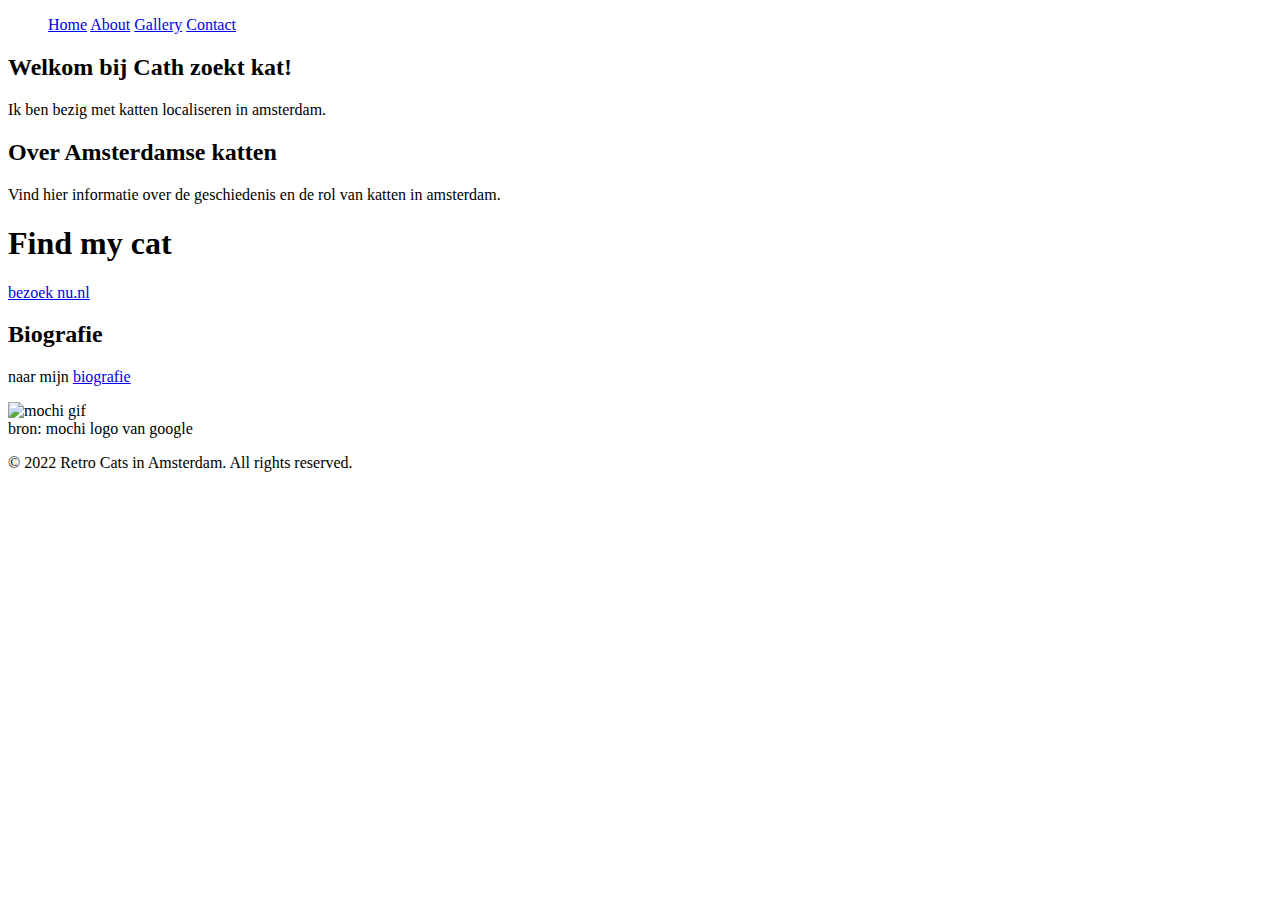
==== index.html @ 12c35d0b "Add files via upload" ====
<!DOCTYPE html>
<html lang="en">
<head>
    <meta charset="UTF-8">
    <meta name="viewport" content="width=device-width, initial-scale=1.0">
    <title>Find my cat!</title>
</head>

<body> 
    <!--logo -->
    <ul>
        <a href="#home">Home</a>
        <a href="katten in amsterdam">About</a>
        <a href="#plattengrond">Gallery</a>
        <a href="#contact">Contact</a>
      </ul>

<header>
    <h2>Welkom bij Cath zoekt kat!</h2>
    <p> Ik ben bezig met katten localiseren in amsterdam.</p>

    <h2>Over Amsterdamse katten </h2>
    <p>Vind hier informatie over de geschiedenis en de rol van katten in amsterdam.</p>
</header>

<main>
<h1> Find my cat </h1>
<a href="https:// nu.nl"> bezoek nu.nl </a>
<h2> Biografie</h2>
<p>naar mijn <a href="biografie.html"> biografie</a></p>

 <img src="mochi.gif" alt="mochi gif" /> 
 <figcaption> bron: mochi logo van google </figcaption>
</main>

<footer>
     <p>&copy; 2022 Retro Cats in Amsterdam. All rights reserved.</p>
<!-- Linkjes naar... -->
</footer>
</body>
</html>
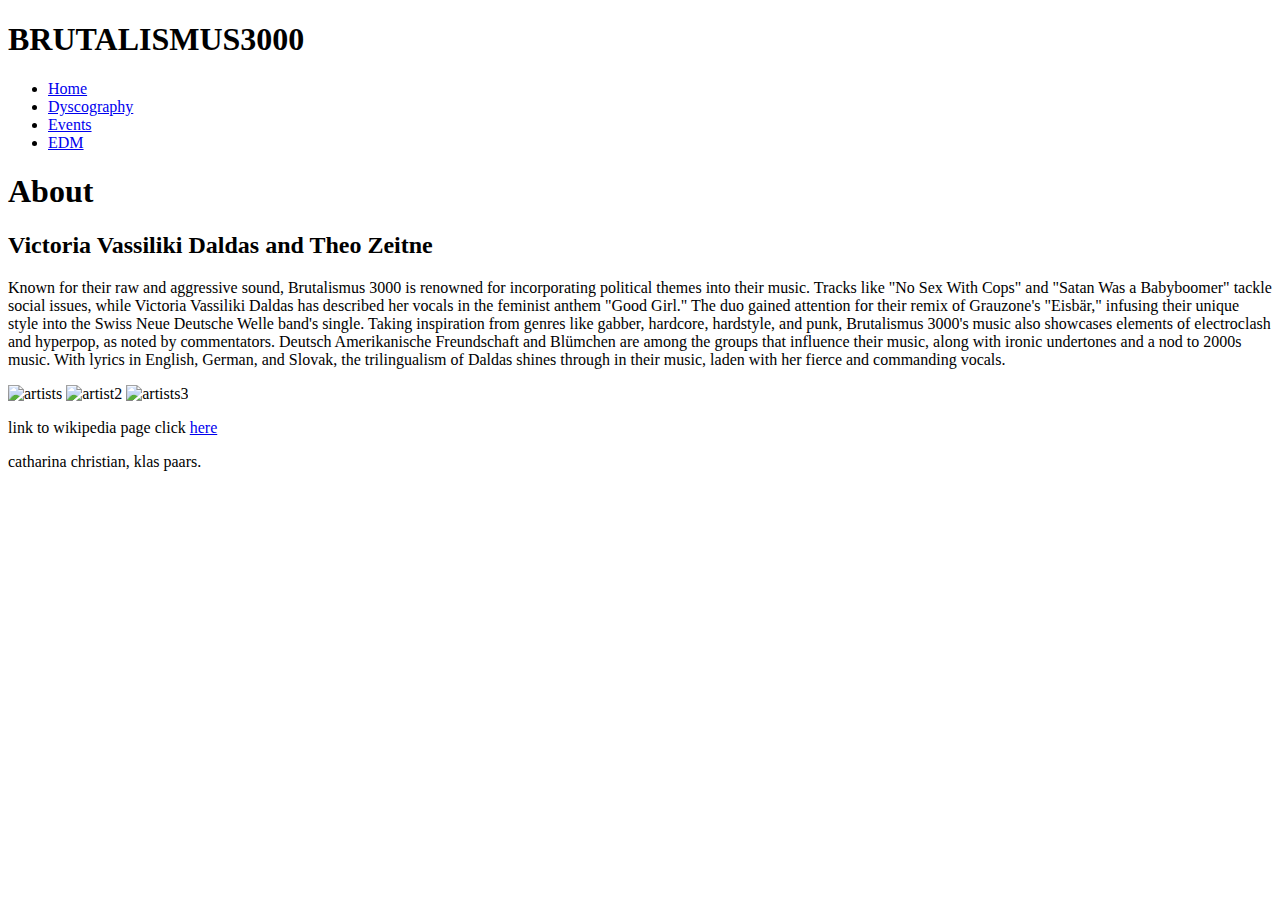
==== commit 80be16da: "Add files via upload" ====
--- a/index.html
+++ b/index.html
@@ -2,40 +2,49 @@
 <html lang="en">
 <head>
     <meta charset="UTF-8">
-    <meta name="viewport" content="width=device-width, initial-scale=1.0">
-    <title>Find my cat!</title>
+    <meta name="brutalismus3000" content="width=device-width, initial-scale=1.0">
+    <title>BRUTALISMUS3000</title>
+    <link rel="stylesheet" type="text/css" href="css/style.css">
 </head>
 
-<body> 
-    <!--logo -->
+<body>
+  <header>
+    <h1>BRUTALISMUS3000</h1>
+  </header>
+  
+  <nav>
     <ul>
-        <a href="#home">Home</a>
-        <a href="katten in amsterdam">About</a>
-        <a href="#plattengrond">Gallery</a>
-        <a href="#contact">Contact</a>
-      </ul>
+      <li><a href="index.html">Home</a></li>
+      <li><a href="discography.html"> Dyscography</a></li>
+      <li><a href="events.html"> Events</a></li>
+      <li><a href="EDM.html">EDM</a></li>
+    </ul>
+  </nav>
+  
+  <main>
+  <section>
+    <h1>About </h1>
+    <h2>Victoria Vassiliki Daldas and Theo Zeitne</h2>
+    <p>
+      Known for their raw and aggressive sound, Brutalismus 3000 is renowned for incorporating political themes into their music. Tracks like "No Sex With Cops" and "Satan Was a Babyboomer" tackle social issues, while Victoria Vassiliki Daldas has described her vocals in the feminist anthem "Good Girl." The duo gained attention for their remix of Grauzone's "Eisbär," infusing their unique style into the Swiss Neue Deutsche Welle band's single. Taking inspiration from genres like gabber, hardcore, hardstyle, and punk, Brutalismus 3000's music also showcases elements of electroclash and hyperpop, as noted by commentators. Deutsch Amerikanische Freundschaft and Blümchen are among the groups that influence their music, along with ironic undertones and a nod to 2000s music. With lyrics in English, German, and Slovak, the trilingualism of Daldas shines through in their music, laden with her fierce and commanding vocals.
+    </p>
+  </section>
+  
+      <div> 
+        <img src="img/brutalismus3000.jpg" alt="artists">
+        <img src="img/huge_avatar.jpeg" alt="artist2">
+        <img src="img/759463d3ce982b13cefd3b8a66f65d8d.jpeg" alt="artists3">
+      </div>
 
-<header>
-    <h2>Welkom bij Cath zoekt kat!</h2>
-    <p> Ik ben bezig met katten localiseren in amsterdam.</p>
-
-    <h2>Over Amsterdamse katten </h2>
-    <p>Vind hier informatie over de geschiedenis en de rol van katten in amsterdam.</p>
-</header>
-
-<main>
-<h1> Find my cat </h1>
-<a href="https:// nu.nl"> bezoek nu.nl </a>
-<h2> Biografie</h2>
-<p>naar mijn <a href="biografie.html"> biografie</a></p>
-
- <img src="mochi.gif" alt="mochi gif" /> 
- <figcaption> bron: mochi logo van google </figcaption>
-</main>
-
-<footer>
-     <p>&copy; 2022 Retro Cats in Amsterdam. All rights reserved.</p>
-<!-- Linkjes naar... -->
-</footer>
+  <section>
+    <p> link to wikipedia page click <a href="https://en.wikipedia.org/wiki/Brutalismus_3000"> here</a></p>
+  </section>
+ 
+  </main>
+  
+  <footer>
+    <p> catharina christian, klas paars.</p>
+  </footer>
+  
 </body>
-</html>+</html>
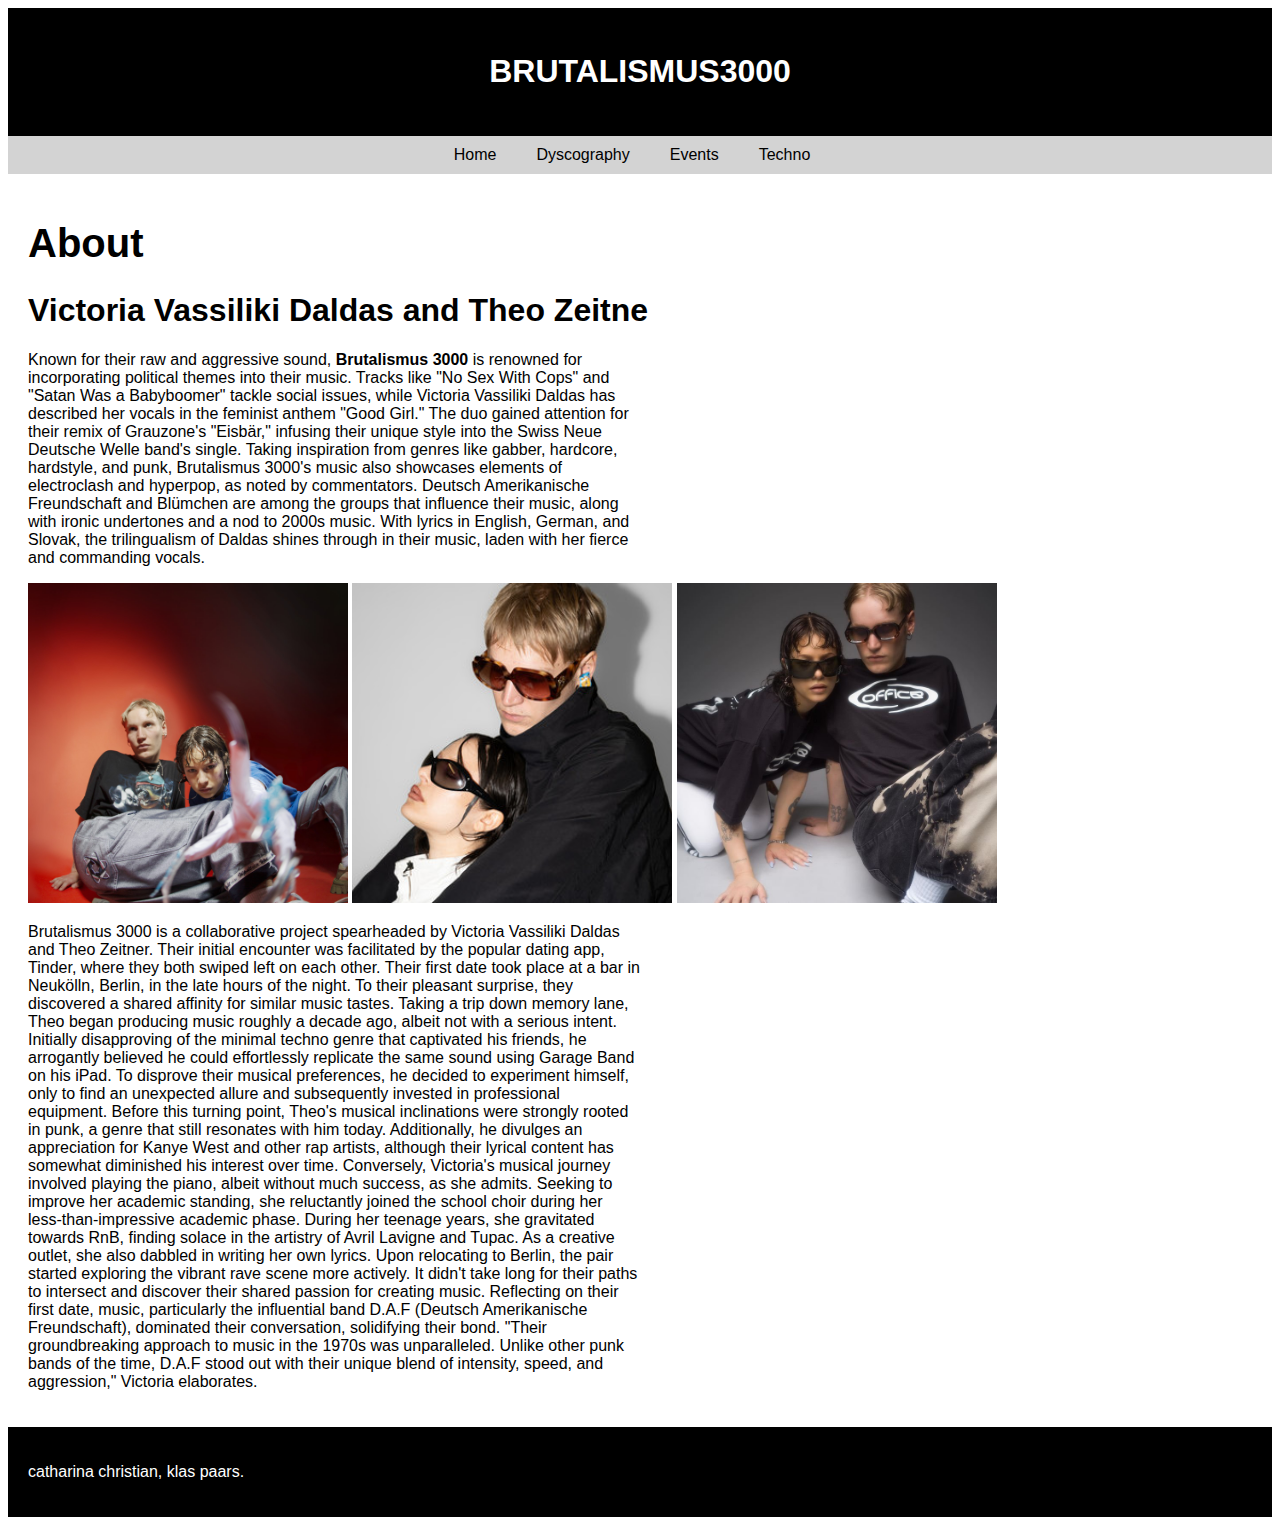
==== commit a76166c2: "Add files via upload" ====
--- a/index.html
+++ b/index.html
@@ -10,35 +10,38 @@
 <body>
   <header>
     <h1>BRUTALISMUS3000</h1>
+
   </header>
-  
   <nav>
     <ul>
-      <li><a href="index.html">Home</a></li>
-      <li><a href="discography.html"> Dyscography</a></li>
-      <li><a href="events.html"> Events</a></li>
-      <li><a href="EDM.html">EDM</a></li>
+      <li class="button"><a href="index.html">Home</a></li>
+      <li class="button"><a href="discography.html"> Dyscography</a></li>
+      <li class="button"><a href="events.html"> Events</a></li>
+      <li class="button"><a href="techno.html">Techno</a></li>
     </ul>
   </nav>
   
   <main>
-  <section>
-    <h1>About </h1>
-    <h2>Victoria Vassiliki Daldas and Theo Zeitne</h2>
-    <p>
-      Known for their raw and aggressive sound, Brutalismus 3000 is renowned for incorporating political themes into their music. Tracks like "No Sex With Cops" and "Satan Was a Babyboomer" tackle social issues, while Victoria Vassiliki Daldas has described her vocals in the feminist anthem "Good Girl." The duo gained attention for their remix of Grauzone's "Eisbär," infusing their unique style into the Swiss Neue Deutsche Welle band's single. Taking inspiration from genres like gabber, hardcore, hardstyle, and punk, Brutalismus 3000's music also showcases elements of electroclash and hyperpop, as noted by commentators. Deutsch Amerikanische Freundschaft and Blümchen are among the groups that influence their music, along with ironic undertones and a nod to 2000s music. With lyrics in English, German, and Slovak, the trilingualism of Daldas shines through in their music, laden with her fierce and commanding vocals.
-    </p>
-  </section>
+    <section>
+      <h1 class="titel">About </h1> <h2></h2>
+    </section>
+
+    <article>
+        <h1>Victoria Vassiliki Daldas and Theo Zeitne</h1>
+        <p>Known for their raw and aggressive sound, <strong> Brutalismus 3000 </strong> is renowned for incorporating political themes into their music. Tracks like "No Sex With Cops" and "Satan Was a Babyboomer" tackle social issues, while Victoria Vassiliki Daldas has described her vocals in the feminist anthem "Good Girl." The duo gained attention for their remix of Grauzone's "Eisbär," infusing their unique style into the Swiss Neue Deutsche Welle band's single. Taking inspiration from genres like gabber, hardcore, hardstyle, and punk, Brutalismus 3000's music also showcases elements of electroclash and hyperpop, as noted by commentators. Deutsch Amerikanische Freundschaft and Blümchen are among the groups that influence their music, along with ironic undertones and a nod to 2000s music. With lyrics in English, German, and Slovak, the trilingualism of Daldas shines through in their music, laden with her fierce and commanding vocals.</p>
+    </article>
   
       <div> 
         <img src="img/brutalismus3000.jpg" alt="artists">
-        <img src="img/huge_avatar.jpeg" alt="artist2">
-        <img src="img/759463d3ce982b13cefd3b8a66f65d8d.jpeg" alt="artists3">
+        <img src="img/brutalismus2.jpeg" alt="artist2">
+        <img src="img/image1.jpeg" alt="artists3">
       </div>
 
-  <section>
-    <p> link to wikipedia page click <a href="https://en.wikipedia.org/wiki/Brutalismus_3000"> here</a></p>
-  </section>
+    <article>
+     <p> 
+        Brutalismus 3000 is a collaborative project spearheaded by Victoria Vassiliki Daldas and Theo Zeitner. Their initial encounter was facilitated by the popular dating app, Tinder, where they both swiped left on each other. Their first date took place at a bar in Neukölln, Berlin, in the late hours of the night. To their pleasant surprise, they discovered a shared affinity for similar music tastes. Taking a trip down memory lane, Theo began producing music roughly a decade ago, albeit not with a serious intent. Initially disapproving of the minimal techno genre that captivated his friends, he arrogantly believed he could effortlessly replicate the same sound using Garage Band on his iPad. To disprove their musical preferences, he decided to experiment himself, only to find an unexpected allure and subsequently invested in professional equipment. Before this turning point, Theo's musical inclinations were strongly rooted in punk, a genre that still resonates with him today. Additionally, he divulges an appreciation for Kanye West and other rap artists, although their lyrical content has somewhat diminished his interest over time. Conversely, Victoria's musical journey involved playing the piano, albeit without much success, as she admits. Seeking to improve her academic standing, she reluctantly joined the school choir during her less-than-impressive academic phase. During her teenage years, she gravitated towards RnB, finding solace in the artistry of Avril Lavigne and Tupac. As a creative outlet, she also dabbled in writing her own lyrics. Upon relocating to Berlin, the pair started exploring the vibrant rave scene more actively. It didn't take long for their paths to intersect and discover their shared passion for creating music. Reflecting on their first date, music, particularly the influential band D.A.F (Deutsch Amerikanische Freundschaft), dominated their conversation, solidifying their bond. "Their groundbreaking approach to music in the 1970s was unparalleled. Unlike other punk bands of the time, D.A.F stood out with their unique blend of intensity, speed, and aggression," Victoria elaborates.</p>
+    </p>
+    </article>
  
   </main>
   
--- a/css/style.css
+++ b/css/style.css
@@ -0,0 +1,115 @@
+flexbox en grid
+uitleg over plaatje links rechts
+
+body {
+  font-family: 'Franklin Gothic Medium', 'Arial Narrow', Arial, sans-serif;
+  margin: 0;
+  padding: 0;
+}
+
+
+header {
+  background-color: black;
+  font-family: 'Franklin Gothic Medium', 'Arial Narrow', Arial, sans-serif;
+  color: white;
+  padding: 1.5em;
+  margin: 0;
+  text-align: center;
+}
+
+nav ul { 
+  padding: 0;
+  margin: 0;
+  background-color: lightgray;
+  text-align: center;
+  justify-content: space-evenly;
+}
+
+nav li {
+  display: inline-block;
+  margin-right: 1em;
+}
+
+nav li a {
+  font-family: 'Franklin Gothic Medium', 'Arial Narrow', Arial, sans-serif;
+  display: block;
+  padding: 0.625em;
+  color: black;
+  text-decoration: none;
+}
+
+
+main {
+  font-family: 'Franklin Gothic Medium', 'Arial Narrow', Arial, sans-serif;
+  padding: 1.25em;
+}
+
+.titel {
+  padding: 1,25em;
+  font-size: 2.5em;
+  text-align: left;
+}
+
+footer {
+  background-color: black;
+  color: white;
+  padding: 1.25em;
+  text-align: left;
+  font-family: 'Franklin Gothic Medium', 'Arial Narrow', Arial, sans-serif;
+
+}
+
+body article p{
+  max-width: 50%;
+}
+
+section img , div img {
+  width: 20em;
+  height: 20em;
+  margin-left: auto;
+  
+}
+section article img {
+  width: 8em;
+  height: 8em;
+  float: right;
+}
+
+section article h4 {
+color: red;
+font-family:monospace;
+font-size: xx-large;
+padding: 0.1em;
+margin: 0.5em;
+
+}
+
+section article p {
+color: white;
+font-size: x-large;
+font-family: monospace;
+margin: 1.3em;
+
+}
+
+main section article {
+  background-color: black;
+  padding: 1.25em;
+  margin: 0.2em;
+  border-radius: 1.25em;
+}
+
+section h1 h2 p {
+  padding: 0.1em;
+  margin: 1em;
+  font-size: x-large;
+}
+
+.button :hover {
+  padding: 0.1875em;
+  transform: scale(1.3);
+}
+
+audio {
+  border-radius: 1em;
+}
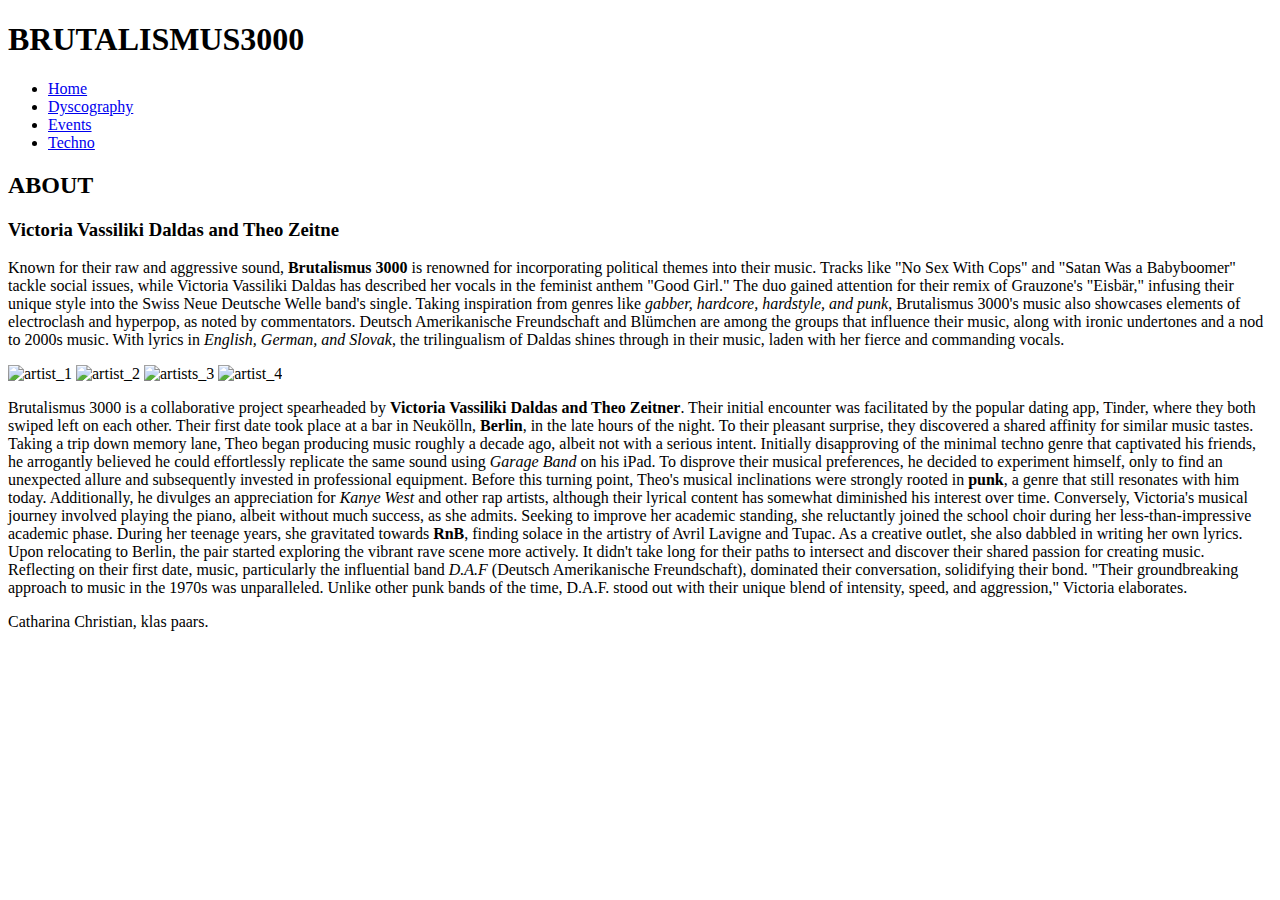
==== commit c5f55946: "Add files via upload" ====
--- a/index.html
+++ b/index.html
@@ -8,9 +8,8 @@
 </head>
 
 <body>
-  <header>
-    <h1>BRUTALISMUS3000</h1>
-
+  <header class="websitenaam">
+    <h1> BRUTALISMUS3000</h1>
   </header>
   <nav>
     <ul>
@@ -22,31 +21,28 @@
   </nav>
   
   <main>
-    <section>
-      <h1 class="titel">About </h1> <h2></h2>
-    </section>
 
     <article>
-        <h1>Victoria Vassiliki Daldas and Theo Zeitne</h1>
-        <p>Known for their raw and aggressive sound, <strong> Brutalismus 3000 </strong> is renowned for incorporating political themes into their music. Tracks like "No Sex With Cops" and "Satan Was a Babyboomer" tackle social issues, while Victoria Vassiliki Daldas has described her vocals in the feminist anthem "Good Girl." The duo gained attention for their remix of Grauzone's "Eisbär," infusing their unique style into the Swiss Neue Deutsche Welle band's single. Taking inspiration from genres like gabber, hardcore, hardstyle, and punk, Brutalismus 3000's music also showcases elements of electroclash and hyperpop, as noted by commentators. Deutsch Amerikanische Freundschaft and Blümchen are among the groups that influence their music, along with ironic undertones and a nod to 2000s music. With lyrics in English, German, and Slovak, the trilingualism of Daldas shines through in their music, laden with her fierce and commanding vocals.</p>
+      <h2 class="titel">ABOUT</h2>
+        <h3>Victoria Vassiliki Daldas and Theo Zeitne</h3>
+          <p>Known for their raw and aggressive sound, <strong> Brutalismus 3000 </strong> is renowned for incorporating political themes into their music. Tracks like "No Sex With Cops" and "Satan Was a Babyboomer" tackle social issues, while Victoria Vassiliki Daldas has described her vocals in the feminist anthem "Good Girl." The duo gained attention for their remix of Grauzone's "Eisbär," infusing their unique style into the Swiss Neue Deutsche Welle band's single. Taking inspiration from genres like <em>gabber, hardcore, hardstyle, and punk</em>, Brutalismus 3000's music also showcases elements of electroclash and hyperpop, as noted by commentators. Deutsch Amerikanische Freundschaft and Blümchen are among the groups that influence their music, along with ironic undertones and a nod to 2000s music. With lyrics in <em>English, German, and Slovak</em>, the trilingualism of Daldas shines through in their music, laden with her fierce and commanding vocals.</p>    
     </article>
   
-      <div> 
-        <img src="img/brutalismus3000.jpg" alt="artists">
-        <img src="img/brutalismus2.jpeg" alt="artist2">
-        <img src="img/image1.jpeg" alt="artists3">
+      <div class="artist"> 
+        <img src="img/artist1.jpg" alt="artist_1">
+        <img src="img/artist2.jpeg" alt="artist_2">
+        <img src="img/artist3.jpeg" alt="artists_3">
+        <img src="img/artist4.jpg" alt="artist_4">
       </div>
 
     <article>
-     <p> 
-        Brutalismus 3000 is a collaborative project spearheaded by Victoria Vassiliki Daldas and Theo Zeitner. Their initial encounter was facilitated by the popular dating app, Tinder, where they both swiped left on each other. Their first date took place at a bar in Neukölln, Berlin, in the late hours of the night. To their pleasant surprise, they discovered a shared affinity for similar music tastes. Taking a trip down memory lane, Theo began producing music roughly a decade ago, albeit not with a serious intent. Initially disapproving of the minimal techno genre that captivated his friends, he arrogantly believed he could effortlessly replicate the same sound using Garage Band on his iPad. To disprove their musical preferences, he decided to experiment himself, only to find an unexpected allure and subsequently invested in professional equipment. Before this turning point, Theo's musical inclinations were strongly rooted in punk, a genre that still resonates with him today. Additionally, he divulges an appreciation for Kanye West and other rap artists, although their lyrical content has somewhat diminished his interest over time. Conversely, Victoria's musical journey involved playing the piano, albeit without much success, as she admits. Seeking to improve her academic standing, she reluctantly joined the school choir during her less-than-impressive academic phase. During her teenage years, she gravitated towards RnB, finding solace in the artistry of Avril Lavigne and Tupac. As a creative outlet, she also dabbled in writing her own lyrics. Upon relocating to Berlin, the pair started exploring the vibrant rave scene more actively. It didn't take long for their paths to intersect and discover their shared passion for creating music. Reflecting on their first date, music, particularly the influential band D.A.F (Deutsch Amerikanische Freundschaft), dominated their conversation, solidifying their bond. "Their groundbreaking approach to music in the 1970s was unparalleled. Unlike other punk bands of the time, D.A.F stood out with their unique blend of intensity, speed, and aggression," Victoria elaborates.</p>
-    </p>
+     <p> Brutalismus 3000 is a collaborative project spearheaded by <strong>Victoria Vassiliki Daldas and Theo Zeitner</strong>. Their initial encounter was facilitated by the popular dating app, Tinder, where they both swiped left on each other. Their first date took place at a bar in Neukölln, <strong>Berlin</strong>, in the late hours of the night. To their pleasant surprise, they discovered a shared affinity for similar music tastes. Taking a trip down memory lane, Theo began producing music roughly a decade ago, albeit not with a serious intent. Initially disapproving of the minimal techno genre that captivated his friends, he arrogantly believed he could effortlessly replicate the same sound using <em>Garage Band</em> on his iPad. To disprove their musical preferences, he decided to experiment himself, only to find an unexpected allure and subsequently invested in professional equipment. Before this turning point, Theo's musical inclinations were strongly rooted in <strong>punk</strong>, a genre that still resonates with him today. Additionally, he divulges an appreciation for <em>Kanye West</em> and other rap artists, although their lyrical content has somewhat diminished his interest over time. Conversely, Victoria's musical journey involved playing the piano, albeit without much success, as she admits. Seeking to improve her academic standing, she reluctantly joined the school choir during her less-than-impressive academic phase. During her teenage years, she gravitated towards <strong>RnB</strong>, finding solace in the artistry of Avril Lavigne and Tupac. As a creative outlet, she also dabbled in writing her own lyrics. Upon relocating to Berlin, the pair started exploring the vibrant rave scene more actively. It didn't take long for their paths to intersect and discover their shared passion for creating music. Reflecting on their first date, music, particularly the influential band <em>D.A.F</em> (Deutsch Amerikanische Freundschaft), dominated their conversation, solidifying their bond. "Their groundbreaking approach to music in the 1970s was unparalleled. Unlike other punk bands of the time, D.A.F. stood out with their unique blend of intensity, speed, and aggression," Victoria elaborates.</p>
     </article>
  
   </main>
   
   <footer>
-    <p> catharina christian, klas paars.</p>
+    <p> Catharina Christian, klas paars.</p>
   </footer>
   
 </body>
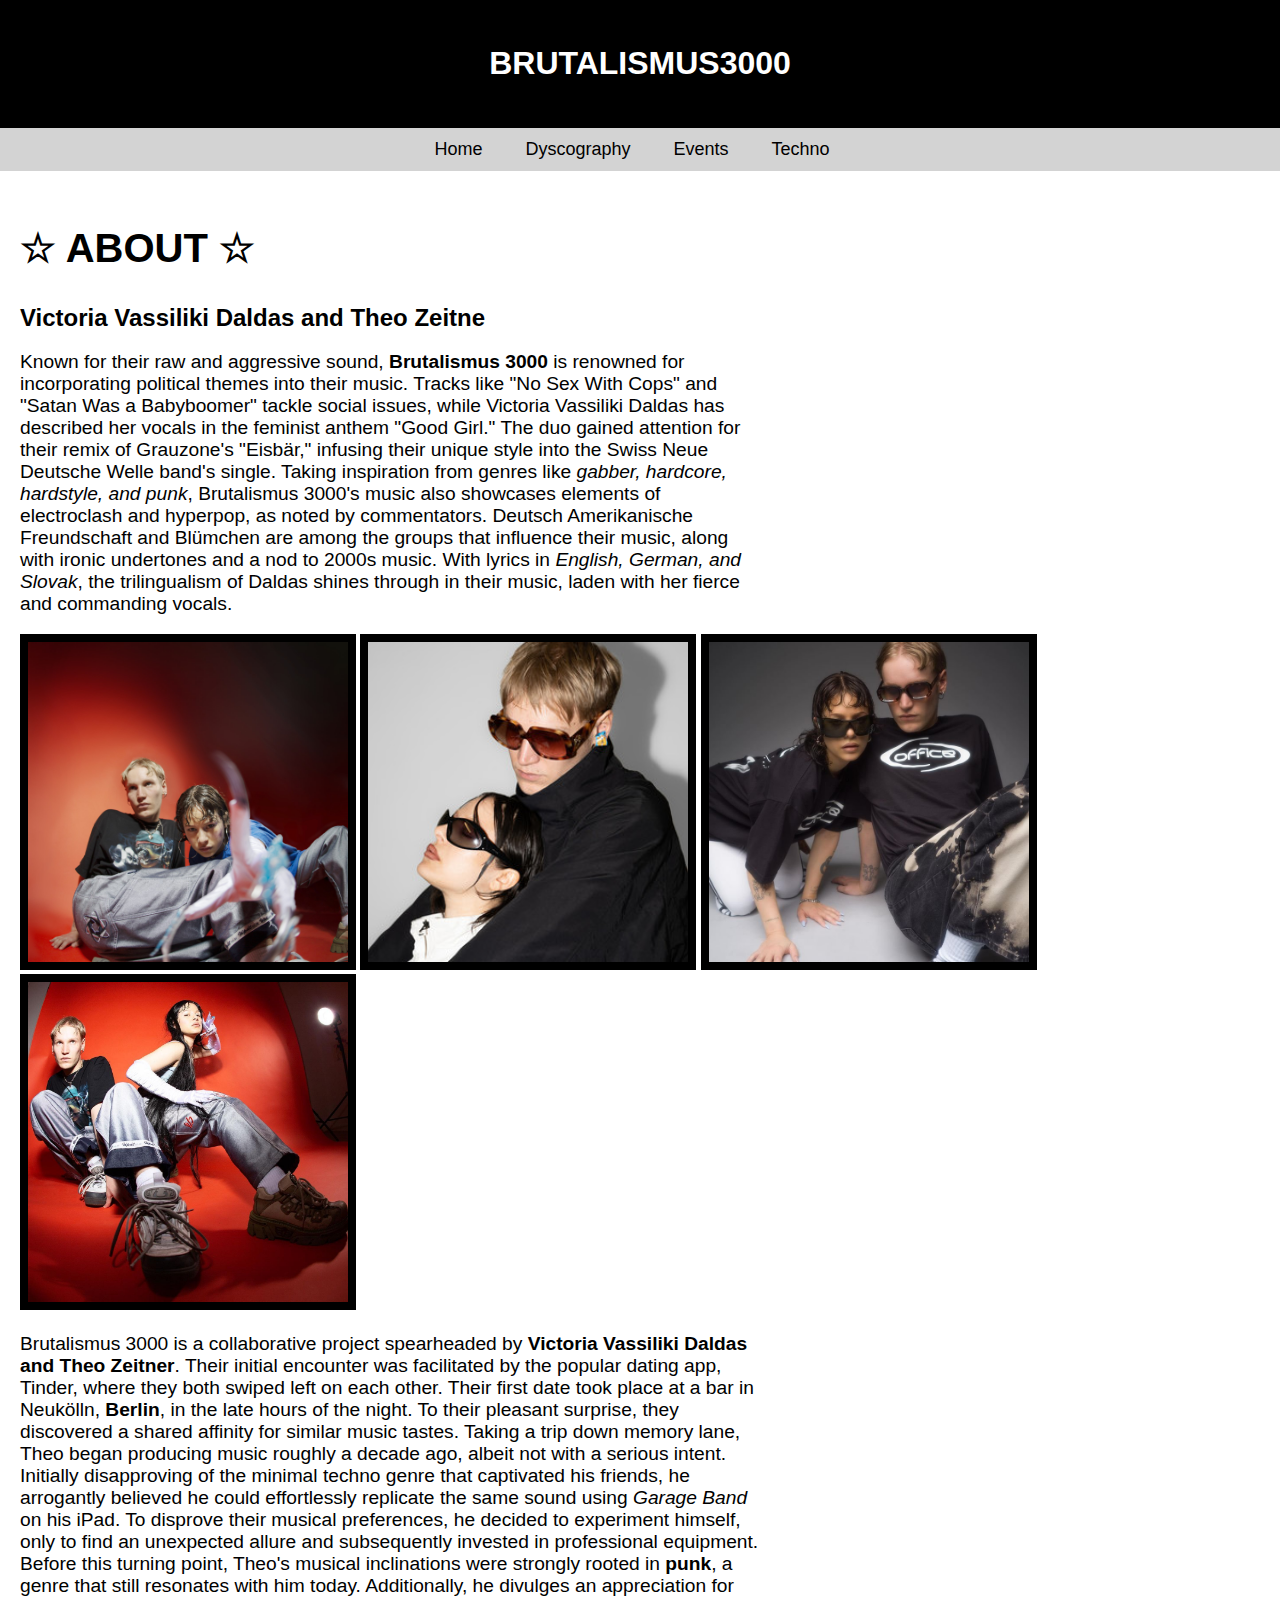
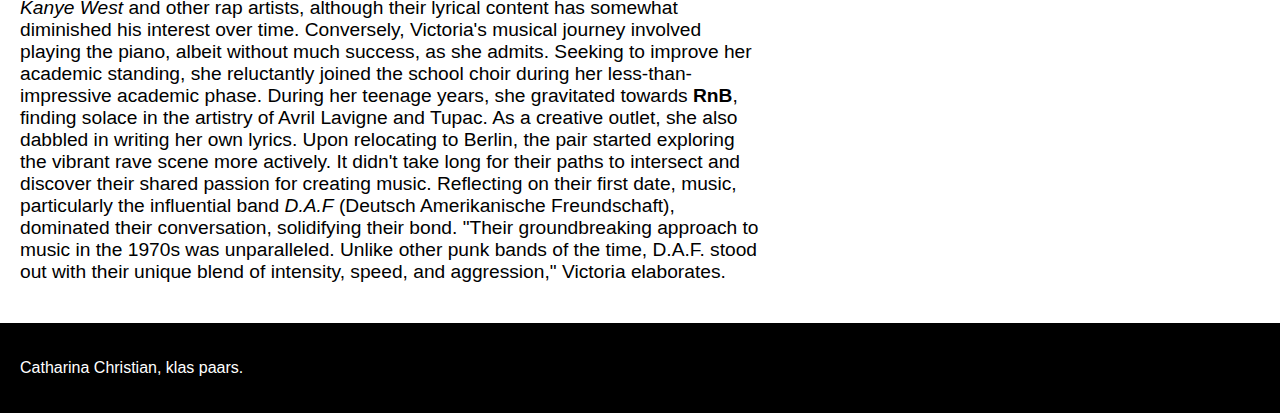
==== commit 9d15f2b2: "Add files via upload" ====
--- a/index.html
+++ b/index.html
@@ -1,49 +1,100 @@
 <!DOCTYPE html>
 <html lang="en">
-<head>
+  <head>
     <meta charset="UTF-8">
-    <meta name="brutalismus3000" content="width=device-width, initial-scale=1.0">
+    <meta
+      name="brutalismus3000"
+      content="width=device-width, initial-scale=1.0">
     <title>BRUTALISMUS3000</title>
     <link rel="stylesheet" type="text/css" href="css/style.css">
-</head>
+  </head>
 
-<body>
-  <header class="websitenaam">
-    <h1> BRUTALISMUS3000</h1>
-  </header>
-  <nav>
-    <ul>
-      <li class="button"><a href="index.html">Home</a></li>
-      <li class="button"><a href="discography.html"> Dyscography</a></li>
-      <li class="button"><a href="events.html"> Events</a></li>
-      <li class="button"><a href="techno.html">Techno</a></li>
-    </ul>
-  </nav>
-  
-  <main>
+  <body>
+    <header class="websitenaam">
+      <h1>BRUTALISMUS3000</h1>
+    </header>
 
-    <article>
-      <h2 class="titel">ABOUT</h2>
+    <nav>
+      <ul>
+        <li class="button"><a href="index.html">Home</a></li>
+        <li class="button"><a href="discography.html"> Dyscography</a></li>
+        <li class="button"><a href="events.html"> Events</a></li>
+        <li class="button"><a href="techno.html">Techno</a></li>
+      </ul>
+    </nav>
+
+    <main>
+      <article>
+        <h2 class="titel">☆ ABOUT ☆ </h2>
         <h3>Victoria Vassiliki Daldas and Theo Zeitne</h3>
-          <p>Known for their raw and aggressive sound, <strong> Brutalismus 3000 </strong> is renowned for incorporating political themes into their music. Tracks like "No Sex With Cops" and "Satan Was a Babyboomer" tackle social issues, while Victoria Vassiliki Daldas has described her vocals in the feminist anthem "Good Girl." The duo gained attention for their remix of Grauzone's "Eisbär," infusing their unique style into the Swiss Neue Deutsche Welle band's single. Taking inspiration from genres like <em>gabber, hardcore, hardstyle, and punk</em>, Brutalismus 3000's music also showcases elements of electroclash and hyperpop, as noted by commentators. Deutsch Amerikanische Freundschaft and Blümchen are among the groups that influence their music, along with ironic undertones and a nod to 2000s music. With lyrics in <em>English, German, and Slovak</em>, the trilingualism of Daldas shines through in their music, laden with her fierce and commanding vocals.</p>    
-    </article>
-  
-      <div class="artist"> 
+        <p>
+          Known for their raw and aggressive sound,
+          <strong> Brutalismus 3000 </strong> is renowned for incorporating
+          political themes into their music. Tracks like "No Sex With Cops" and
+          "Satan Was a Babyboomer" tackle social issues, while Victoria
+          Vassiliki Daldas has described her vocals in the feminist anthem "Good
+          Girl." The duo gained attention for their remix of Grauzone's
+          "Eisbär," infusing their unique style into the Swiss Neue Deutsche
+          Welle band's single. Taking inspiration from genres like
+          <em>gabber, hardcore, hardstyle, and punk</em>, Brutalismus 3000's
+          music also showcases elements of electroclash and hyperpop, as noted
+          by commentators. Deutsch Amerikanische Freundschaft and Blümchen are
+          among the groups that influence their music, along with ironic
+          undertones and a nod to 2000s music. With lyrics in
+          <em>English, German, and Slovak</em>, the trilingualism of Daldas
+          shines through in their music, laden with her fierce and commanding
+          vocals.
+        </p>
+      </article>
+
+      <div class="artist">
         <img src="img/artist1.jpg" alt="artist_1">
         <img src="img/artist2.jpeg" alt="artist_2">
         <img src="img/artist3.jpeg" alt="artists_3">
         <img src="img/artist4.jpg" alt="artist_4">
       </div>
 
-    <article>
-     <p> Brutalismus 3000 is a collaborative project spearheaded by <strong>Victoria Vassiliki Daldas and Theo Zeitner</strong>. Their initial encounter was facilitated by the popular dating app, Tinder, where they both swiped left on each other. Their first date took place at a bar in Neukölln, <strong>Berlin</strong>, in the late hours of the night. To their pleasant surprise, they discovered a shared affinity for similar music tastes. Taking a trip down memory lane, Theo began producing music roughly a decade ago, albeit not with a serious intent. Initially disapproving of the minimal techno genre that captivated his friends, he arrogantly believed he could effortlessly replicate the same sound using <em>Garage Band</em> on his iPad. To disprove their musical preferences, he decided to experiment himself, only to find an unexpected allure and subsequently invested in professional equipment. Before this turning point, Theo's musical inclinations were strongly rooted in <strong>punk</strong>, a genre that still resonates with him today. Additionally, he divulges an appreciation for <em>Kanye West</em> and other rap artists, although their lyrical content has somewhat diminished his interest over time. Conversely, Victoria's musical journey involved playing the piano, albeit without much success, as she admits. Seeking to improve her academic standing, she reluctantly joined the school choir during her less-than-impressive academic phase. During her teenage years, she gravitated towards <strong>RnB</strong>, finding solace in the artistry of Avril Lavigne and Tupac. As a creative outlet, she also dabbled in writing her own lyrics. Upon relocating to Berlin, the pair started exploring the vibrant rave scene more actively. It didn't take long for their paths to intersect and discover their shared passion for creating music. Reflecting on their first date, music, particularly the influential band <em>D.A.F</em> (Deutsch Amerikanische Freundschaft), dominated their conversation, solidifying their bond. "Their groundbreaking approach to music in the 1970s was unparalleled. Unlike other punk bands of the time, D.A.F. stood out with their unique blend of intensity, speed, and aggression," Victoria elaborates.</p>
-    </article>
- 
-  </main>
-  
-  <footer>
-    <p> Catharina Christian, klas paars.</p>
-  </footer>
-  
-</body>
+      <article>
+        <p>Brutalismus 3000 is a collaborative project spearheaded by
+          <strong>Victoria Vassiliki Daldas and Theo Zeitner</strong>. Their
+          initial encounter was facilitated by the popular dating app, Tinder,
+          where they both swiped left on each other. Their first date took place
+          at a bar in Neukölln, <strong>Berlin</strong>, in the late hours of
+          the night. To their pleasant surprise, they discovered a shared
+          affinity for similar music tastes. Taking a trip down memory lane,
+          Theo began producing music roughly a decade ago, albeit not with a
+          serious intent. Initially disapproving of the minimal techno genre
+          that captivated his friends, he arrogantly believed he could
+          effortlessly replicate the same sound using <em>Garage Band</em> on
+          his iPad. To disprove their musical preferences, he decided to
+          experiment himself, only to find an unexpected allure and subsequently
+          invested in professional equipment. Before this turning point, Theo's
+          musical inclinations were strongly rooted in <strong>punk</strong>, a
+          genre that still resonates with him today. Additionally, he divulges
+          an appreciation for <em>Kanye West</em> and other rap artists,
+          although their lyrical content has somewhat diminished his interest
+          over time. Conversely, Victoria's musical journey involved playing the
+          piano, albeit without much success, as she admits. Seeking to improve
+          her academic standing, she reluctantly joined the school choir during
+          her less-than-impressive academic phase. During her teenage years, she
+          gravitated towards <strong>RnB</strong>, finding solace in the
+          artistry of Avril Lavigne and Tupac. As a creative outlet, she also
+          dabbled in writing her own lyrics. Upon relocating to Berlin, the pair
+          started exploring the vibrant rave scene more actively. It didn't take
+          long for their paths to intersect and discover their shared passion
+          for creating music. Reflecting on their first date, music,
+          particularly the influential band <em>D.A.F</em> (Deutsch
+          Amerikanische Freundschaft), dominated their conversation, solidifying
+          their bond. "Their groundbreaking approach to music in the 1970s was
+          unparalleled. Unlike other punk bands of the time, D.A.F. stood out
+          with their unique blend of intensity, speed, and aggression," Victoria
+          elaborates.
+        </p>
+      </article>
+    </main>
+
+    <footer>
+      <p>Catharina Christian, klas paars.</p>
+    </footer>
+  </body>
 </html>
--- a/css/style.css
+++ b/css/style.css
@@ -0,0 +1,135 @@
+body {
+  font-family: 'Franklin Gothic Medium', 'Arial Narrow', Arial, sans-serif;
+  margin: 0em;
+  padding: 0em;
+}
+
+header {
+  background-color: black;
+  font-family: 'Franklin Gothic Medium', 'Arial Narrow', Arial, sans-serif;
+  color: white;
+  padding: 1.5em;
+  margin: 0;
+  text-align: center;
+}
+
+.websitenaam :hover {
+  transform: scale(2.3);
+  padding: 0;
+  transition: all 50ms ease;
+}
+
+nav ul { 
+  padding: 0;
+  margin: 0;
+  background-color: lightgray;
+  text-align: center;
+  justify-content: space-evenly;
+}
+
+nav li {
+  display: inline-block;
+  margin-right: 1em;
+}
+
+nav li a {
+  font-family: 'Franklin Gothic Medium', 'Arial Narrow', Arial, sans-serif;
+  display: block;
+  padding: 0.625em;
+  color: black;
+  text-decoration: none;
+  font-size: large;
+}
+
+.button :hover {
+  padding: 0.1875em;
+  transform: scale(1.4);
+}
+
+/* ------------------------------------------start body--------------------------------------------- */
+
+main {
+  font-family: 'Franklin Gothic Medium', 'Arial Narrow', Arial, sans-serif;
+  padding: 1.25em;
+}
+
+body article p{
+  max-width: 60%;
+  font-size: larger;
+}
+
+section img , div img {
+  width: 20em;
+  height: 20em;
+  margin-left: auto;
+  border: 0.5em solid black;
+  background-color: white;
+  
+}
+
+.artist :hover {
+  filter: blur(0.5em);
+  transform: 1.1;
+}
+
+main section article {
+  background-color: black;
+  padding: 1.25em;
+  margin: 0.2em;
+  border-radius: 1.25em;
+}
+
+main article h3 {
+  padding: 0em;
+  margin: 0em;
+  font-size: x-large;
+}
+
+footer {
+  background-color: black;
+  color: white;
+  padding: 1.25em;
+  text-align: left;
+  font-family: 'Franklin Gothic Medium', 'Arial Narrow', Arial, sans-serif;
+
+}
+
+/* hoort bij discography */
+
+main section h3 {
+  font-size: x-large;
+  margin: 0.5em;
+}
+section article img {
+  width: 7em;
+  height: 7em;
+  float: right;
+}
+
+section article h4 {
+color: red;
+font-family:monospace;
+font-size: 2em;
+padding: 0.1em;
+margin: 0.5em;
+}
+
+section article p {
+color: white;
+font-size: 1.5em;
+font-family: monospace;
+margin: 0.8em;
+}
+
+audio {
+  border-radius: 1em;
+}
+
+.titel {
+  padding: 1,25em;
+  font-size: 2.5em;
+  justify-content: flex-start;
+  color: black;
+  font-weight: 600;
+  background-color: white;
+}
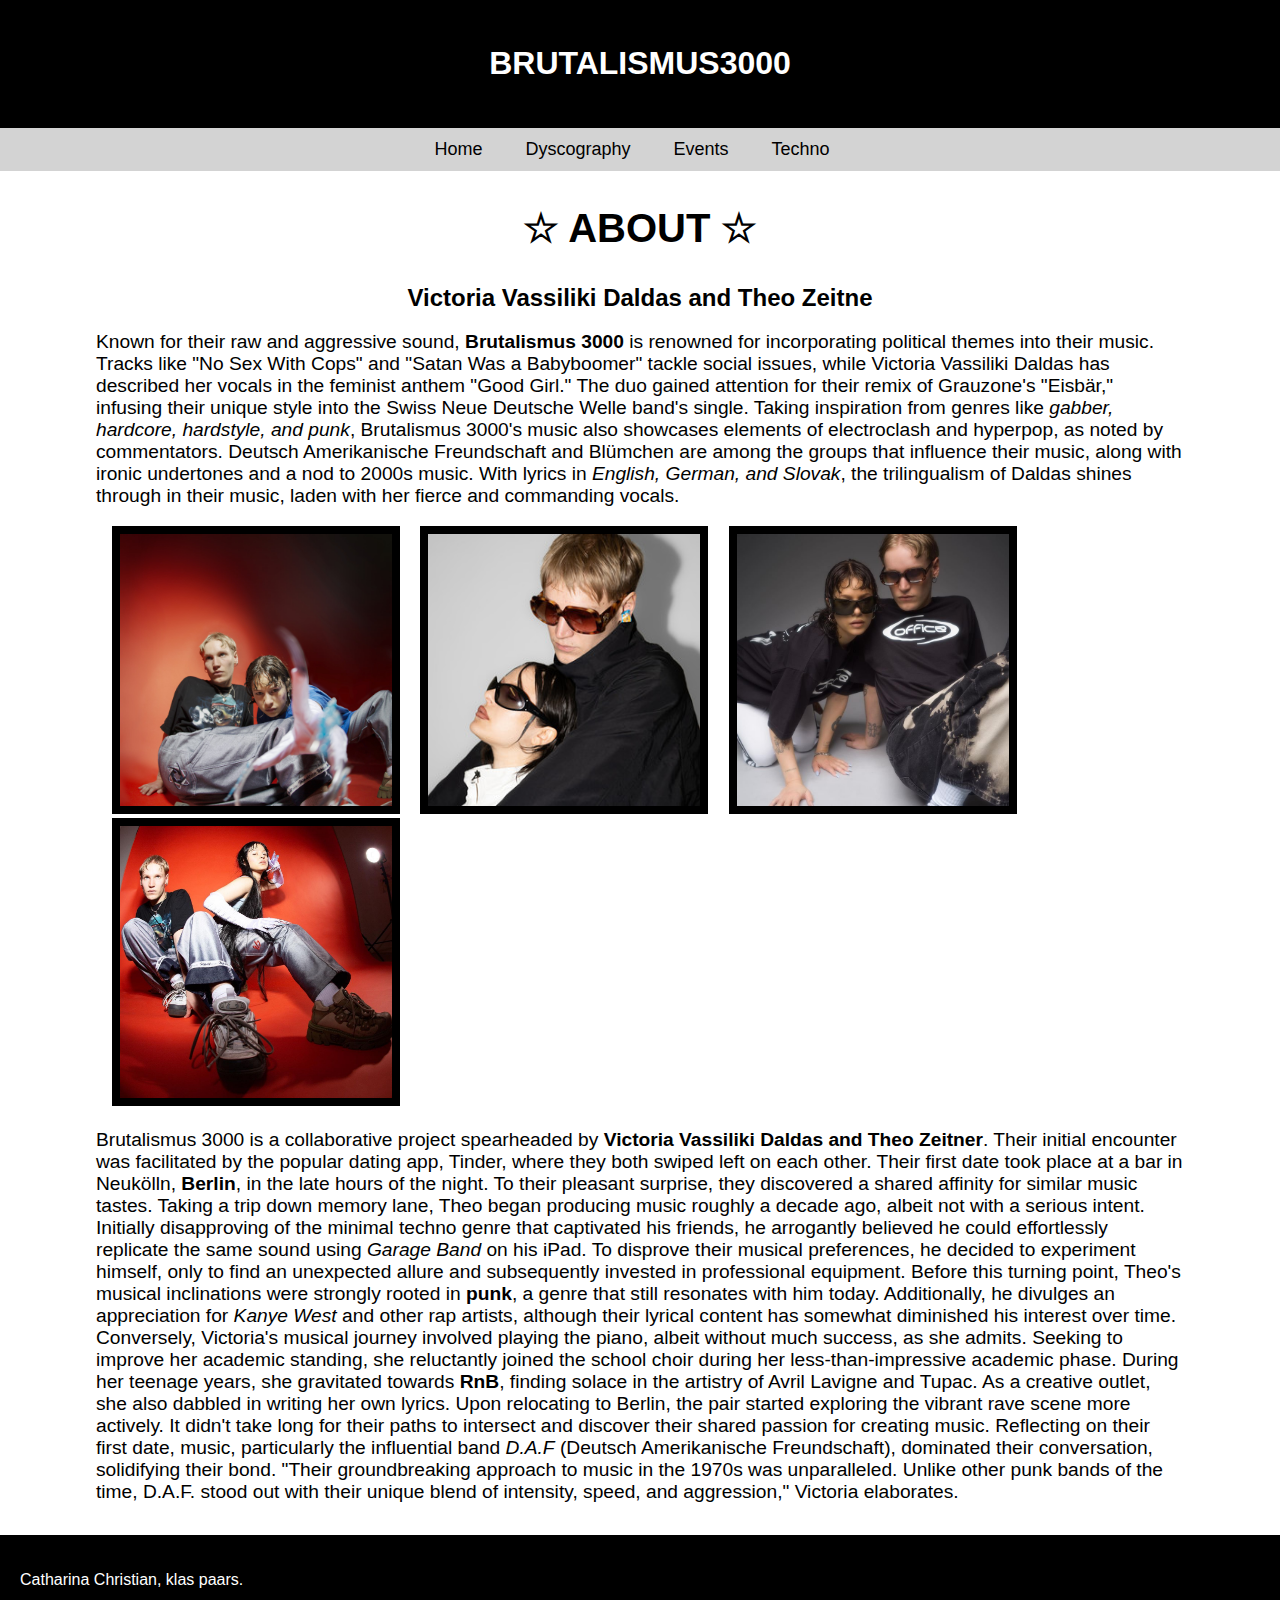
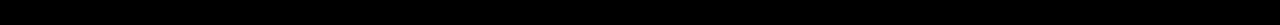
==== commit 500014b1: "Add files via upload" ====
--- a/index.html
+++ b/index.html
@@ -48,10 +48,10 @@
       </article>
 
       <div class="artist">
-        <img src="img/artist1.jpg" alt="artist_1">
-        <img src="img/artist2.jpeg" alt="artist_2">
-        <img src="img/artist3.jpeg" alt="artists_3">
-        <img src="img/artist4.jpg" alt="artist_4">
+        <img src="img/artist1.jpg" alt="image of theo and victoria posing in front of red background">
+        <img src="img/artist2.jpeg" alt="image of theo and victoria with sunglasses closeup">
+        <img src="img/artist3.jpeg" alt="image of theo and victoria with sunglasses sitting on the ground ">
+        <img src="img/artist4.jpg" alt="image of theo and victoria posing in front of red background again">
       </div>
 
       <article>
--- a/css/style.css
+++ b/css/style.css
@@ -50,26 +50,36 @@
 
 main {
   font-family: 'Franklin Gothic Medium', 'Arial Narrow', Arial, sans-serif;
-  padding: 1.25em;
+  padding-left: 4em;
+  padding-right: 4em;
+  margin: 2em;
+}
+
+.titel {
+  font-size: 2.5em;
+  display: flex;
+  justify-content: center;
+  color: black;
+  font-weight: 600;
+  background-color: white;
 }
 
 body article p{
-  max-width: 60%;
+  max-width: 100%;
   font-size: larger;
 }
 
-section img , div img {
-  width: 20em;
-  height: 20em;
-  margin-left: auto;
+article img , div img {
+  width: 17em;
+  height: 17em;
+  margin-left: 1em;
   border: 0.5em solid black;
   background-color: white;
-  
 }
 
 .artist :hover {
-  filter: blur(0.5em);
-  transform: 1.1;
+  filter:brightness(1.5);
+  transform: scale(1.1);
 }
 
 main section article {
@@ -83,6 +93,8 @@
   padding: 0em;
   margin: 0em;
   font-size: x-large;
+  justify-content: center;
+  display: flex;
 }
 
 footer {
@@ -96,40 +108,45 @@
 
 /* hoort bij discography */
 
+main section p {
+  font-size: larger;
+}
+
 main section h3 {
-  font-size: x-large;
-  margin: 0.5em;
+  font-size: xx-large;
+  margin: 0em;
+  padding-bottom: 0.5em;
+  padding-top: 0.5em;
+  justify-content: left;
+  display: flex;
 }
+
 section article img {
   width: 7em;
   height: 7em;
   float: right;
+  display: flex;
 }
 
 section article h4 {
 color: red;
-font-family:monospace;
-font-size: 2em;
-padding: 0.1em;
+font-family: sans-serif;
+font-size: 1.5em;
+padding: 0em;
 margin: 0.5em;
 }
 
 section article p {
 color: white;
 font-size: 1.5em;
-font-family: monospace;
-margin: 0.8em;
+font-family: sans-serif;
+margin: 0.5em;
+padding: 0.1em;
+font-style: italic;
 }
 
 audio {
   border-radius: 1em;
+  margin: 0.5em;
+  padding: 0.1em;
 }
-
-.titel {
-  padding: 1,25em;
-  font-size: 2.5em;
-  justify-content: flex-start;
-  color: black;
-  font-weight: 600;
-  background-color: white;
-}
